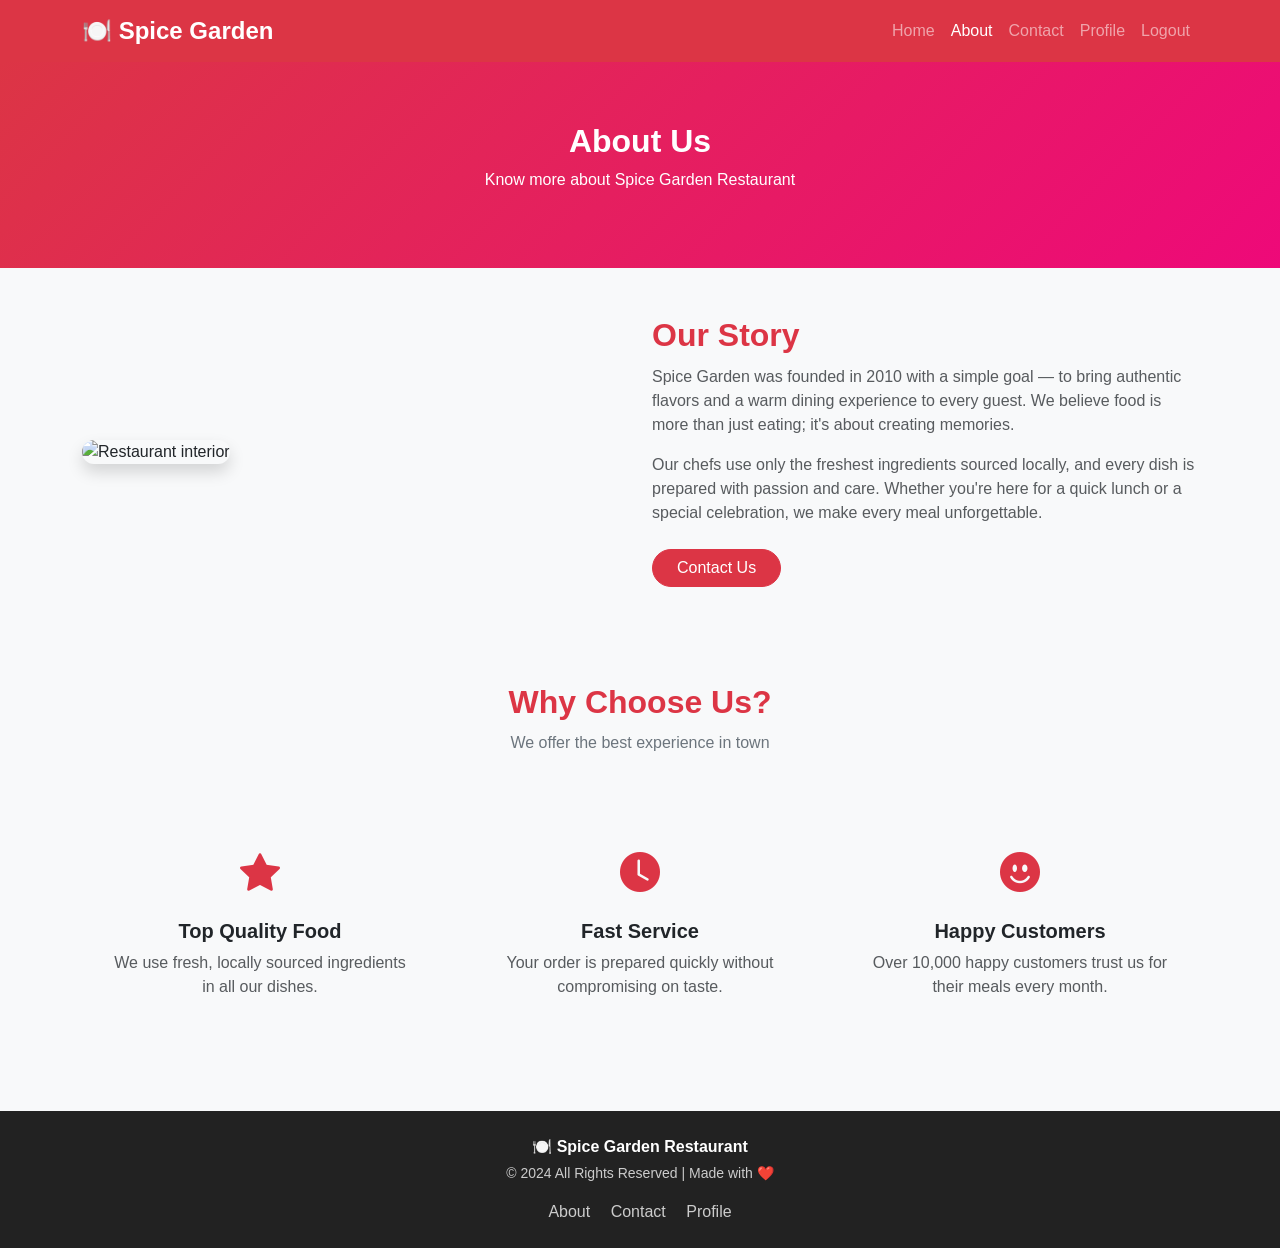
==== about.html @ a05df35e "first commit" ====
<!DOCTYPE html>
<html lang="en">
<head>
  <meta charset="UTF-8" />
  <meta name="viewport" content="width=device-width, initial-scale=1.0"/>
  <title>About - Spice Garden Restaurant</title>
  <link rel="stylesheet" href="https://cdn.jsdelivr.net/npm/bootstrap@5.3.0/dist/css/bootstrap.min.css"/>
  <link rel="stylesheet" href="https://cdn.jsdelivr.net/npm/bootstrap-icons@1.10.5/font/bootstrap-icons.css"/>
  <link rel="stylesheet" href="style.css"/>
</head>
<body>

  <!-- ===== NAVBAR ===== -->
  <nav class="navbar navbar-expand-lg navbar-dark bg-danger sticky-top">
    <div class="container">
      <a class="navbar-brand" href="index.html">🍽️ Spice Garden</a>
      <button class="navbar-toggler" type="button" data-bs-toggle="collapse" data-bs-target="#navMenu">
        <span class="navbar-toggler-icon"></span>
      </button>
      <div class="collapse navbar-collapse" id="navMenu">
        <ul class="navbar-nav ms-auto">
          <li class="nav-item"><a class="nav-link" href="index.html">Home</a></li>
          <li class="nav-item"><a class="nav-link active" href="about.html">About</a></li>
          <li class="nav-item"><a class="nav-link" href="contact.html">Contact</a></li>
          <li class="nav-item"><a class="nav-link" href="profile.html">Profile</a></li>
          <li class="nav-item"><a class="nav-link" href="login.html">Logout</a></li>
        </ul>
      </div>
    </div>
  </nav>

  <!-- ===== PAGE BANNER ===== -->
  <div class="page-banner">
    <h2 class="fw-bold">About Us</h2>
    <p>Know more about Spice Garden Restaurant</p>
  </div>

  <!-- ===== ABOUT SECTION ===== -->
  <section class="py-5">
    <div class="container">
      <div class="row align-items-center g-4">

        <!-- Image -->
        <div class="col-md-6">
          <img src="https://images.unsplash.com/photo-1414235077428-338989a2e8c0?w=600" 
               alt="Restaurant interior" class="about-img shadow"/>
        </div>

        <!-- Text -->
        <div class="col-md-6">
          <h2 class="section-title">Our Story</h2>
          <p class="text-muted">
            Spice Garden was founded in 2010 with a simple goal — to bring authentic flavors
            and a warm dining experience to every guest. We believe food is more than just 
            eating; it's about creating memories.
          </p>
          <p class="text-muted">
            Our chefs use only the freshest ingredients sourced locally, and every dish is
            prepared with passion and care. Whether you're here for a quick lunch or a 
            special celebration, we make every meal unforgettable.
          </p>
          <a href="contact.html" class="btn btn-danger rounded-pill px-4 mt-2">Contact Us</a>
        </div>

      </div>
    </div>
  </section>

  <!-- ===== WHY CHOOSE US ===== -->
  <section class="py-5 bg-light">
    <div class="container text-center">
      <h2 class="section-title">Why Choose Us?</h2>
      <p class="section-subtitle">We offer the best experience in town</p>

      <div class="row g-4 mt-2">

        <div class="col-md-4">
          <div class="p-4">
            <i class="bi bi-star-fill text-danger fs-1"></i>
            <h5 class="fw-bold mt-3">Top Quality Food</h5>
            <p class="text-muted">We use fresh, locally sourced ingredients in all our dishes.</p>
          </div>
        </div>

        <div class="col-md-4">
          <div class="p-4">
            <i class="bi bi-clock-fill text-danger fs-1"></i>
            <h5 class="fw-bold mt-3">Fast Service</h5>
            <p class="text-muted">Your order is prepared quickly without compromising on taste.</p>
          </div>
        </div>

        <div class="col-md-4">
          <div class="p-4">
            <i class="bi bi-emoji-smile-fill text-danger fs-1"></i>
            <h5 class="fw-bold mt-3">Happy Customers</h5>
            <p class="text-muted">Over 10,000 happy customers trust us for their meals every month.</p>
          </div>
        </div>

      </div>
    </div>
  </section>

  <!-- ===== FOOTER ===== -->
  <footer class="py-4 mt-4">
    <div class="container text-center">
      <p class="mb-1">🍽️ <strong class="text-white">Spice Garden Restaurant</strong></p>
      <p class="small">© 2024 All Rights Reserved | Made with ❤️</p>
      <div class="mt-2">
        <a href="about.html" class="me-3">About</a>
        <a href="contact.html" class="me-3">Contact</a>
        <a href="profile.html">Profile</a>
      </div>
    </div>
  </footer>

  <script src="https://cdn.jsdelivr.net/npm/bootstrap@5.3.0/dist/js/bootstrap.bundle.min.js"></script>
</body>
</html>
---- style.css ----
/* ===== GLOBAL STYLES ===== */
body {
  font-family: 'Segoe UI', Tahoma, Geneva, Verdana, sans-serif;
  background-color: #f8f9fa;
}

/* ===== LOGIN PAGE ===== */
.login-body {
  background: linear-gradient(135deg, #ff6b6b, #ee0979);
}

.login-card {
  background: white;
  width: 100%;
  max-width: 420px;
  border-radius: 16px;
}

/* ===== NAVBAR ===== */
.navbar-brand {
  font-size: 1.5rem;
  font-weight: 700;
}

/* ===== HOME PAGE - HERO SECTION ===== */
.hero-section {
  background: linear-gradient(rgba(0,0,0,0.55), rgba(0,0,0,0.55)),
              url('https://images.unsplash.com/photo-1504674900247-0877df9cc836?w=1200') center/cover no-repeat;
  color: white;
  padding: 120px 0;
  text-align: center;
}

.hero-section h1 {
  font-size: 3rem;
  font-weight: 800;
}

.hero-section p {
  font-size: 1.2rem;
}

/* ===== MENU CARDS ===== */
.menu-card {
  border: none;
  border-radius: 12px;
  box-shadow: 0 4px 15px rgba(0,0,0,0.1);
  transition: transform 0.2s;
}

.menu-card:hover {
  transform: translateY(-5px);
}

.menu-card img {
  border-radius: 12px 12px 0 0;
  height: 200px;
  object-fit: cover;
}

/* ===== ABOUT PAGE ===== */
.about-img {
  border-radius: 16px;
  width: 100%;
  height: 350px;
  object-fit: cover;
}

/* ===== CONTACT PAGE ===== */
.contact-card {
  border-radius: 16px;
  border: none;
  box-shadow: 0 4px 20px rgba(0,0,0,0.1);
}

/* ===== PROFILE PAGE ===== */
.profile-avatar {
  width: 100px;
  height: 100px;
  border-radius: 50%;
  background-color: #dc3545;
  display: flex;
  align-items: center;
  justify-content: center;
  font-size: 2.5rem;
  color: white;
  margin: 0 auto 15px;
}

.profile-card {
  border-radius: 16px;
  border: none;
  box-shadow: 0 4px 20px rgba(0,0,0,0.1);
}

/* ===== FOOTER ===== */
footer {
  background-color: #222;
  color: #ccc;
}

footer a {
  color: #ccc;
  text-decoration: none;
}

footer a:hover {
  color: white;
}

/* ===== SECTION TITLE ===== */
.section-title {
  font-size: 2rem;
  font-weight: 700;
  color: #dc3545;
  margin-bottom: 10px;
}

.section-subtitle {
  color: #6c757d;
  margin-bottom: 40px;
}

/* ===== PAGE BANNER ===== */
.page-banner {
  background: linear-gradient(135deg, #dc3545, #ee0979);
  color: white;
  padding: 60px 0;
  text-align: center;
}
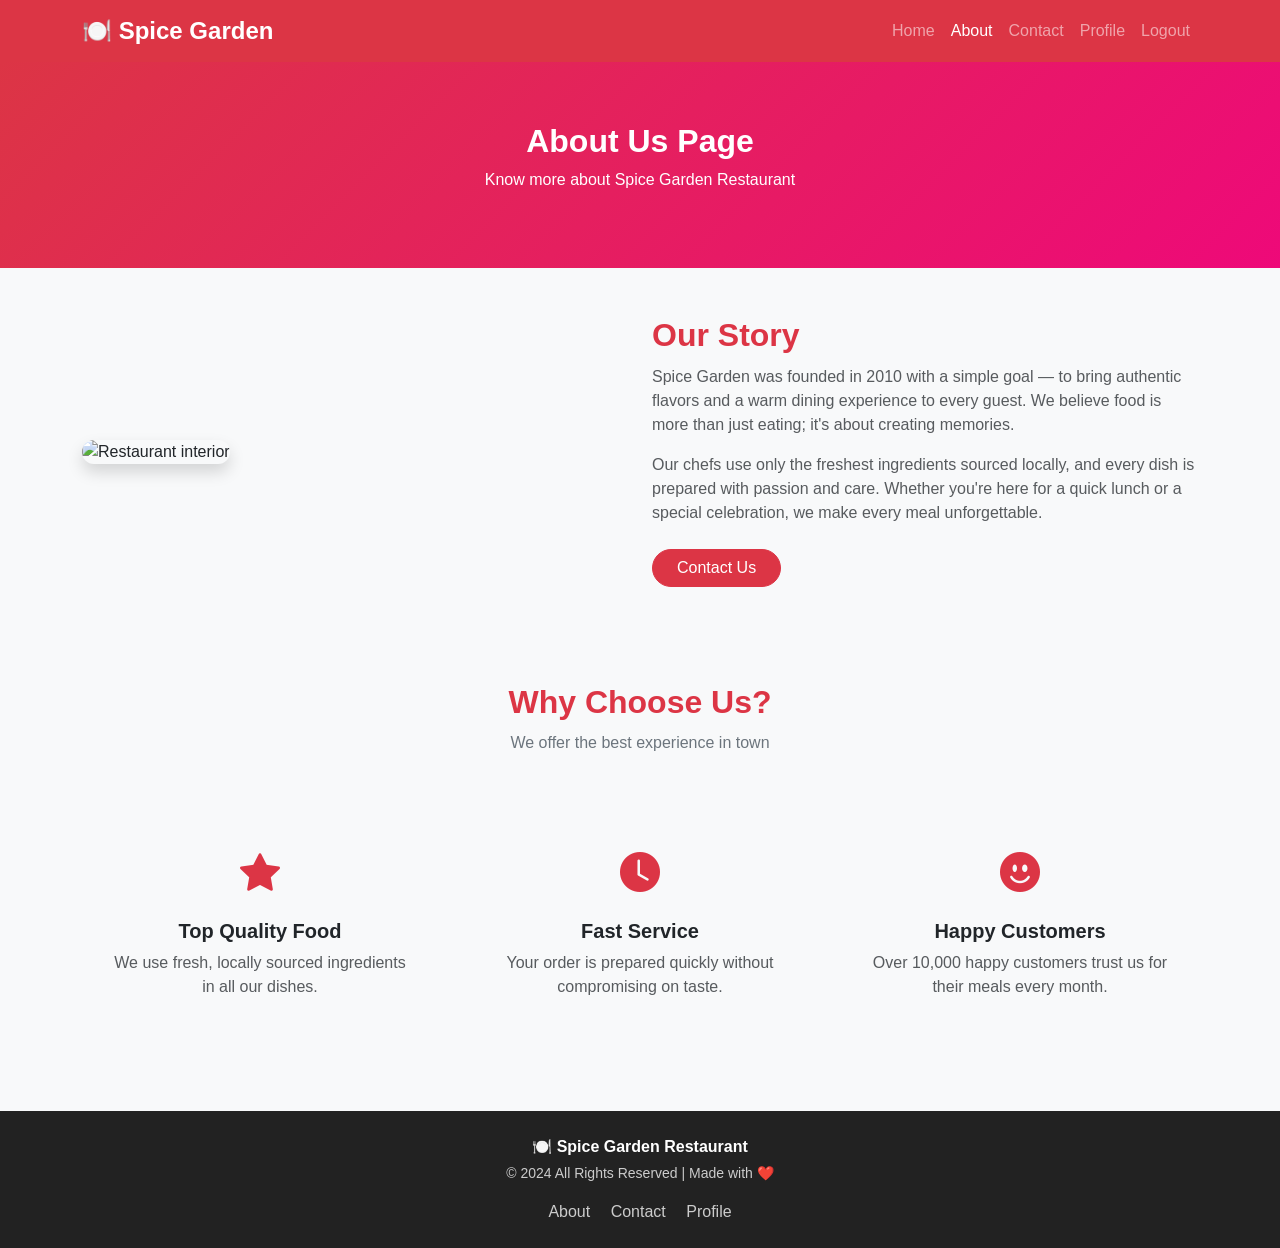
==== commit dd1c68cd: "second commit" ====
--- a/about.html
+++ b/about.html
@@ -31,7 +31,7 @@
 
   <!-- ===== PAGE BANNER ===== -->
   <div class="page-banner">
-    <h2 class="fw-bold">About Us</h2>
+    <h2 class="fw-bold">About Us Page</h2>
     <p>Know more about Spice Garden Restaurant</p>
   </div>
 
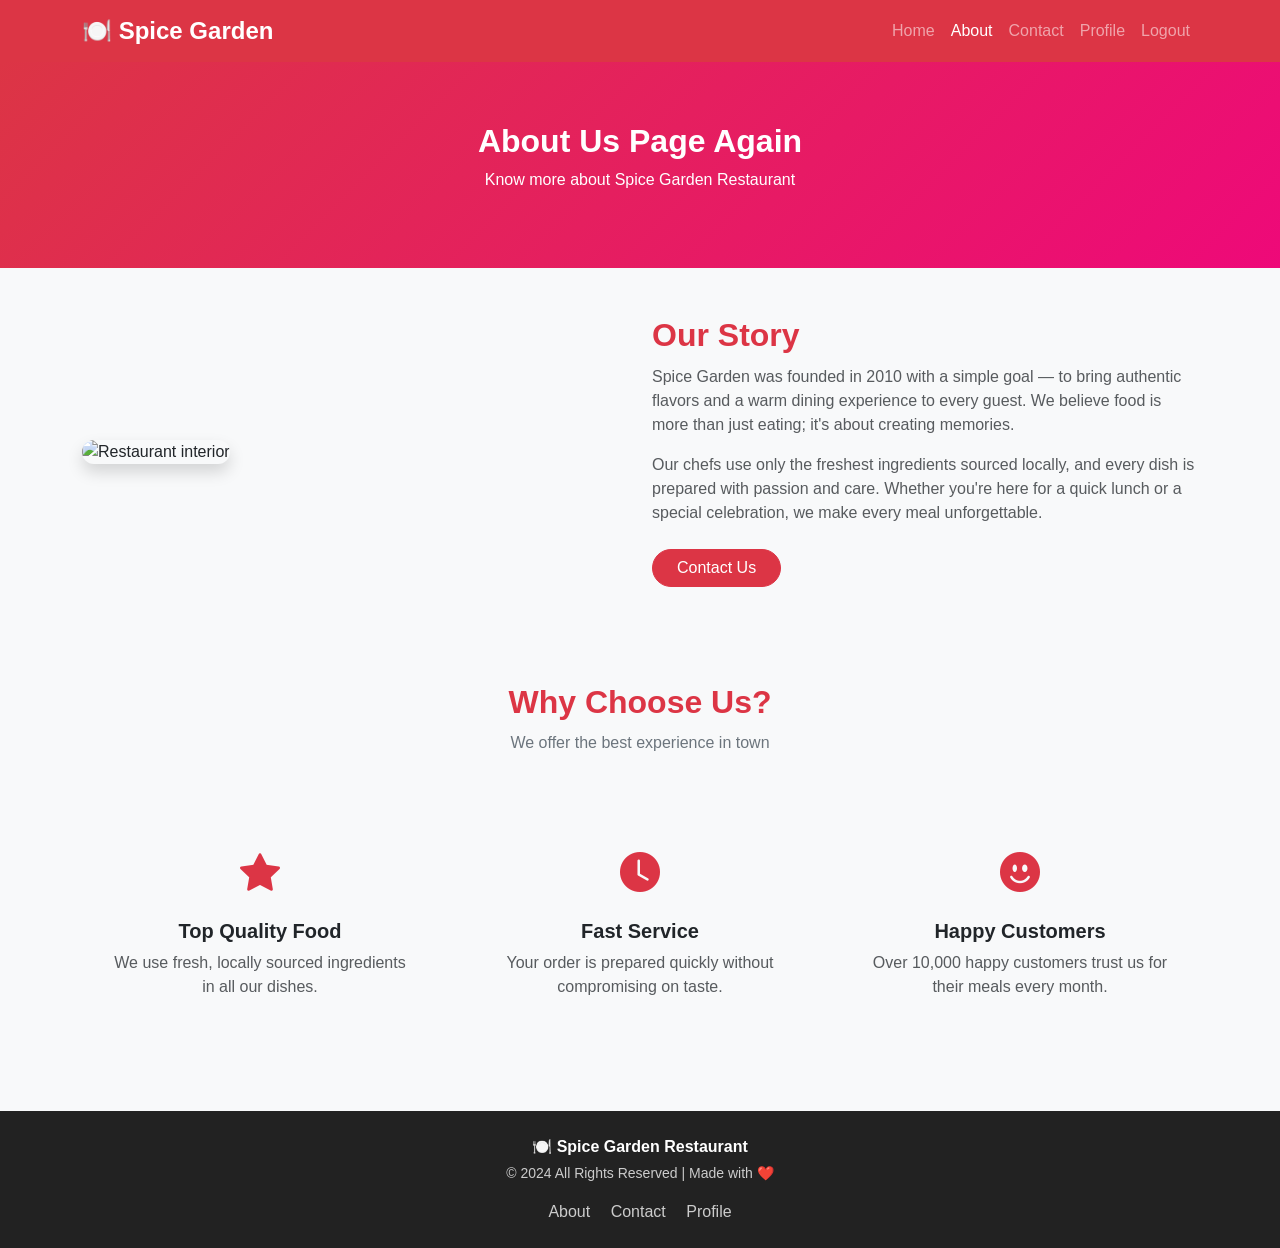
==== commit 6dd39c8e: "changes in about.html" ====
--- a/about.html
+++ b/about.html
@@ -31,7 +31,7 @@
 
   <!-- ===== PAGE BANNER ===== -->
   <div class="page-banner">
-    <h2 class="fw-bold">About Us Page</h2>
+    <h2 class="fw-bold">About Us Page Again</h2>
     <p>Know more about Spice Garden Restaurant</p>
   </div>
 
